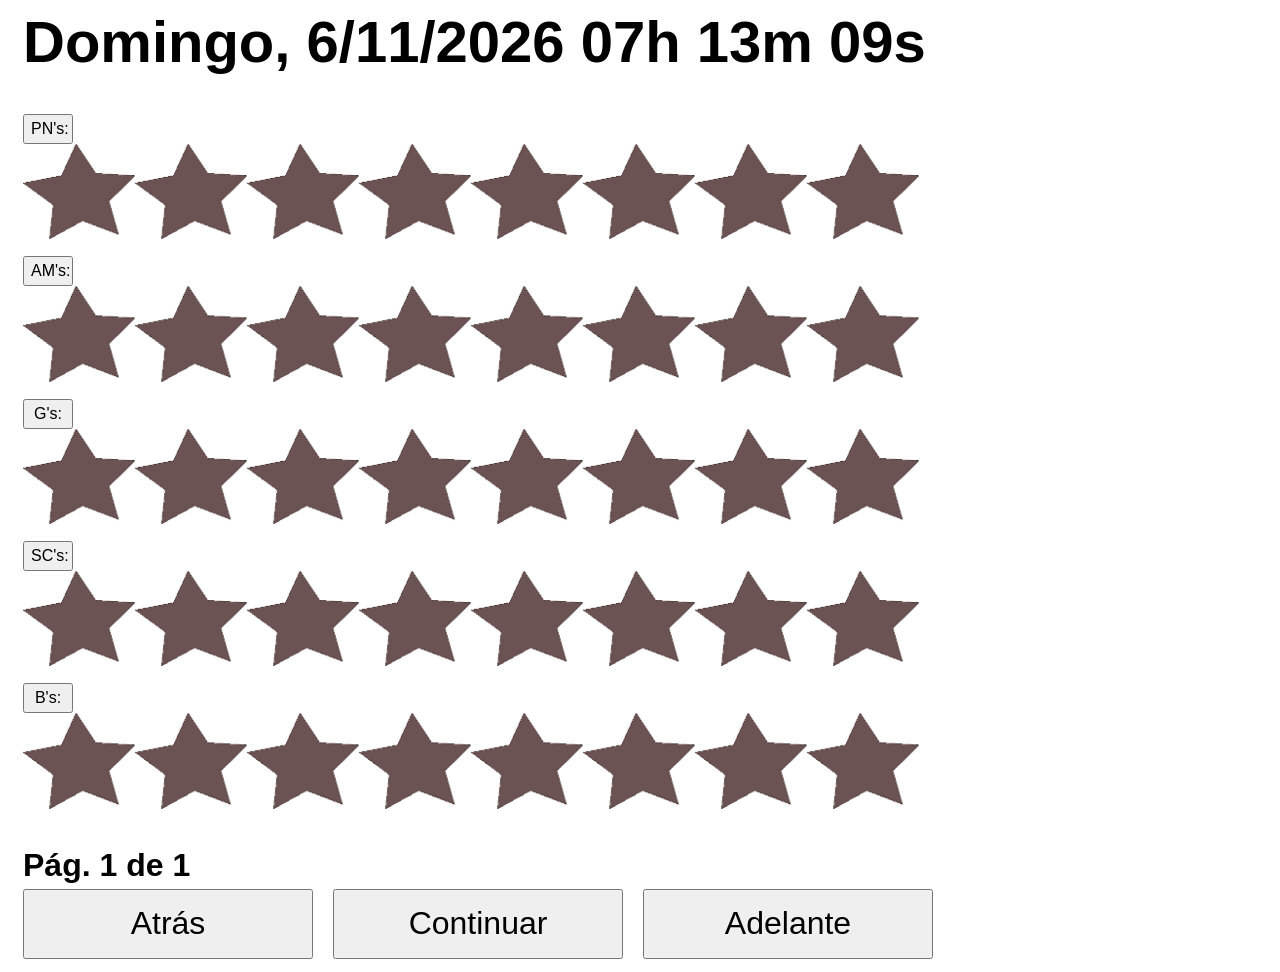
==== index.html @ b4779f3b "refactor: reorganize static site directory structure and replace dazm.html with index.html" ====
<!doctype html>
<html lang="es">
    <head>
        <meta charset="utf-8">
        <title>DaZM v4</title>
        <link rel="stylesheet" href="css/main.css">
    </head>
    <body>
        <div id="infoGeneral"></div>
        <div id="infoRezos"></div>
        <div id="infoNavegacion"></div>
        <div id="botonesNavegacion"></div>
        <script src="js/configuracion.js"></script>
        <script src="js/carta_navegacion.js"></script>
        <script src="js/rezos.js"></script>
        <script src="js/dazm.js"></script>
    </body>
</html>
---- css/main.css ----
body {
    font-family: Segoe UI,SegoeUI,Helvetica Neue,Helvetica,Arial,sans-serif;
    font-size: 32px;
}

#infoGeneral {
    font-size: 58px;
    font-weight: bold;
    margin-left: 15px;
}

.abreviatura {
    cursor: pointer;
    font-size: 16px;
    width: 50px;
    height: 30px;
}

#infoRezos {
    margin-top: 30px;
    margin-left: 15px;
    margin-bottom: 30px;
}

#infoNavegacion {
    font-weight: bold;
    margin-left: 15px;
}

.botonNavegacion {
    font-size: 32px;
    margin-top: 5px;
    margin-left: 15px;
    margin-bottom: 5px;
    margin-right: 5px;
    width: 290px;
    height: 70px;
    cursor: pointer;
}
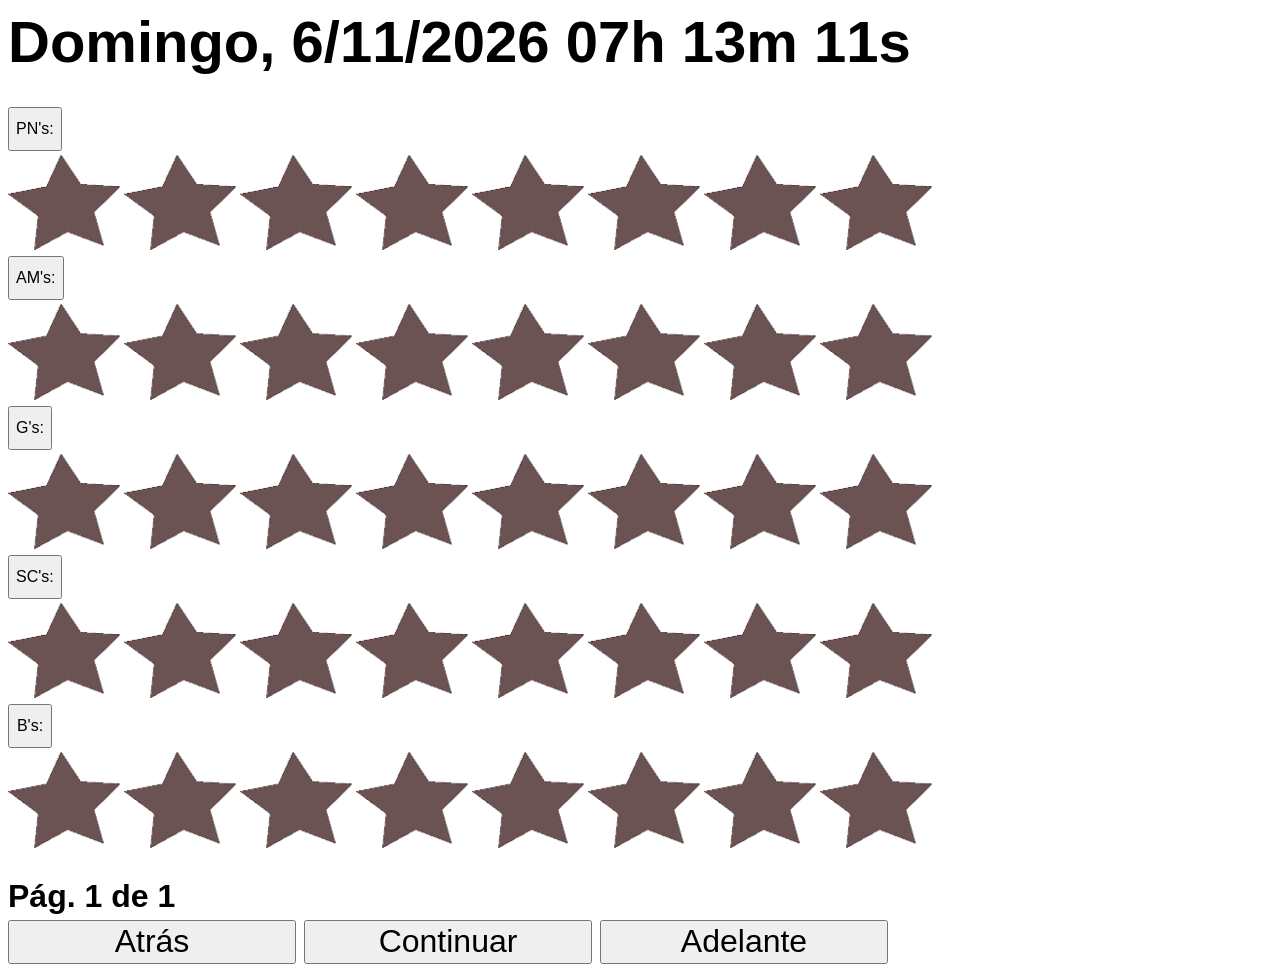
==== commit 9efe740f: "feat: add responsive layout for mobile and small screens" ====
--- a/index.html
+++ b/index.html
@@ -2,6 +2,7 @@
 <html lang="es">
     <head>
         <meta charset="utf-8">
+        <meta name="viewport" content="width=device-width, initial-scale=1">
         <title>DaZM v4</title>
         <link rel="stylesheet" href="css/main.css">
     </head>
--- a/css/main.css
+++ b/css/main.css
@@ -1,39 +1,84 @@
+*, *::before, *::after {
+    box-sizing: border-box;
+}
+
+html {
+    -webkit-text-size-adjust: 100%;
+}
+
 body {
-    font-family: Segoe UI,SegoeUI,Helvetica Neue,Helvetica,Arial,sans-serif;
-    font-size: 32px;
+    font-family: Segoe UI, SegoeUI, Helvetica Neue, Helvetica, Arial, sans-serif;
+    font-size: clamp(1rem, 2.5vw, 2rem);
+    margin: 0;
+    padding: 0.5rem;
+    max-width: 100%;
+    overflow-x: hidden;
 }
 
 #infoGeneral {
-    font-size: 58px;
+    font-size: clamp(1.5rem, 5vw, 3.625rem);
     font-weight: bold;
-    margin-left: 15px;
+    margin-left: 0;
 }
 
 .abreviatura {
     cursor: pointer;
-    font-size: 16px;
-    width: 50px;
-    height: 30px;
+    font-size: clamp(0.875rem, 2vw, 1rem);
+    min-width: 2.75rem;
+    min-height: 2.75rem;
+    width: auto;
+    height: auto;
 }
 
 #infoRezos {
+    display: flex;
+    flex-wrap: wrap;
+    align-items: center;
+    gap: 0.25rem;
     margin-top: 30px;
-    margin-left: 15px;
+    margin-left: 0;
     margin-bottom: 30px;
+}
+
+#infoRezos > div {
+    flex-basis: 100%;
+}
+
+.imagenEstrella {
+    width: clamp(2.5rem, 11vw, 7rem);
+    height: auto;
+    max-width: 100%;
 }
 
 #infoNavegacion {
     font-weight: bold;
-    margin-left: 15px;
+    margin-left: 0;
+}
+
+#botonesNavegacion {
+    display: flex;
+    flex-wrap: wrap;
+    gap: 0.5rem;
 }
 
 .botonNavegacion {
-    font-size: 32px;
+    font-size: clamp(1rem, 2.5vw, 2rem);
     margin-top: 5px;
-    margin-left: 15px;
+    margin-left: 0;
     margin-bottom: 5px;
-    margin-right: 5px;
-    width: 290px;
-    height: 70px;
+    margin-right: 0;
+    width: min(100%, 18rem);
+    min-height: 2.75rem;
+    height: auto;
     cursor: pointer;
 }
+
+@media (max-width: 480px) {
+    body {
+        padding: 0.25rem;
+    }
+
+    #infoRezos {
+        gap: 0.125rem;
+    }
+}
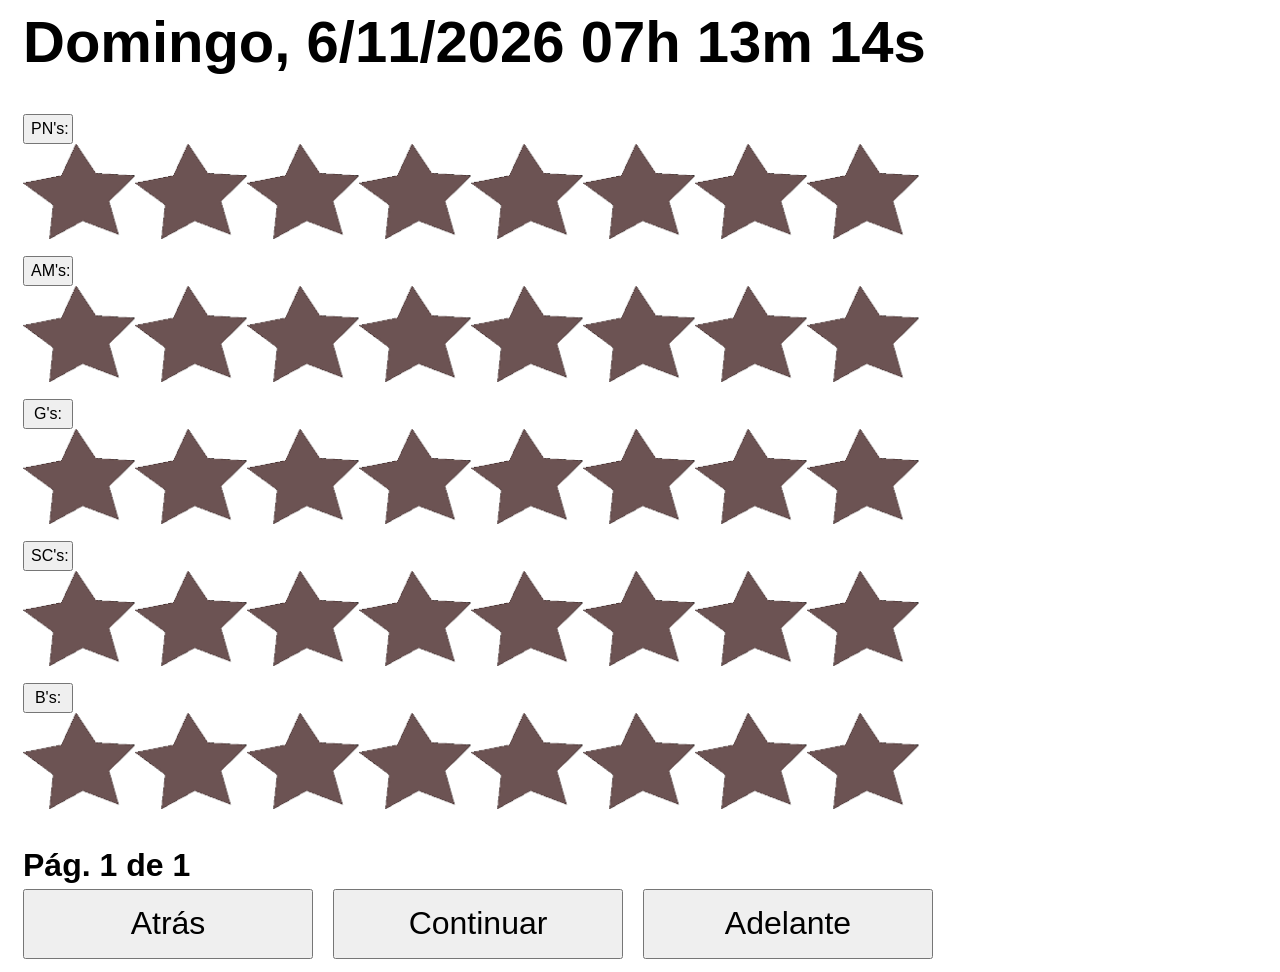
==== commit 6bf86a05: "revert: remove responsive layout changes" ====
--- a/index.html
+++ b/index.html
@@ -2,7 +2,6 @@
 <html lang="es">
     <head>
         <meta charset="utf-8">
-        <meta name="viewport" content="width=device-width, initial-scale=1">
         <title>DaZM v4</title>
         <link rel="stylesheet" href="css/main.css">
     </head>
--- a/css/main.css
+++ b/css/main.css
@@ -1,84 +1,39 @@
-*, *::before, *::after {
-    box-sizing: border-box;
-}
-
-html {
-    -webkit-text-size-adjust: 100%;
-}
-
 body {
-    font-family: Segoe UI, SegoeUI, Helvetica Neue, Helvetica, Arial, sans-serif;
-    font-size: clamp(1rem, 2.5vw, 2rem);
-    margin: 0;
-    padding: 0.5rem;
-    max-width: 100%;
-    overflow-x: hidden;
+    font-family: Segoe UI,SegoeUI,Helvetica Neue,Helvetica,Arial,sans-serif;
+    font-size: 32px;
 }
 
 #infoGeneral {
-    font-size: clamp(1.5rem, 5vw, 3.625rem);
+    font-size: 58px;
     font-weight: bold;
-    margin-left: 0;
+    margin-left: 15px;
 }
 
 .abreviatura {
     cursor: pointer;
-    font-size: clamp(0.875rem, 2vw, 1rem);
-    min-width: 2.75rem;
-    min-height: 2.75rem;
-    width: auto;
-    height: auto;
+    font-size: 16px;
+    width: 50px;
+    height: 30px;
 }
 
 #infoRezos {
-    display: flex;
-    flex-wrap: wrap;
-    align-items: center;
-    gap: 0.25rem;
     margin-top: 30px;
-    margin-left: 0;
+    margin-left: 15px;
     margin-bottom: 30px;
-}
-
-#infoRezos > div {
-    flex-basis: 100%;
-}
-
-.imagenEstrella {
-    width: clamp(2.5rem, 11vw, 7rem);
-    height: auto;
-    max-width: 100%;
 }
 
 #infoNavegacion {
     font-weight: bold;
-    margin-left: 0;
-}
-
-#botonesNavegacion {
-    display: flex;
-    flex-wrap: wrap;
-    gap: 0.5rem;
+    margin-left: 15px;
 }
 
 .botonNavegacion {
-    font-size: clamp(1rem, 2.5vw, 2rem);
+    font-size: 32px;
     margin-top: 5px;
-    margin-left: 0;
+    margin-left: 15px;
     margin-bottom: 5px;
-    margin-right: 0;
-    width: min(100%, 18rem);
-    min-height: 2.75rem;
-    height: auto;
+    margin-right: 5px;
+    width: 290px;
+    height: 70px;
     cursor: pointer;
 }
-
-@media (max-width: 480px) {
-    body {
-        padding: 0.25rem;
-    }
-
-    #infoRezos {
-        gap: 0.125rem;
-    }
-}
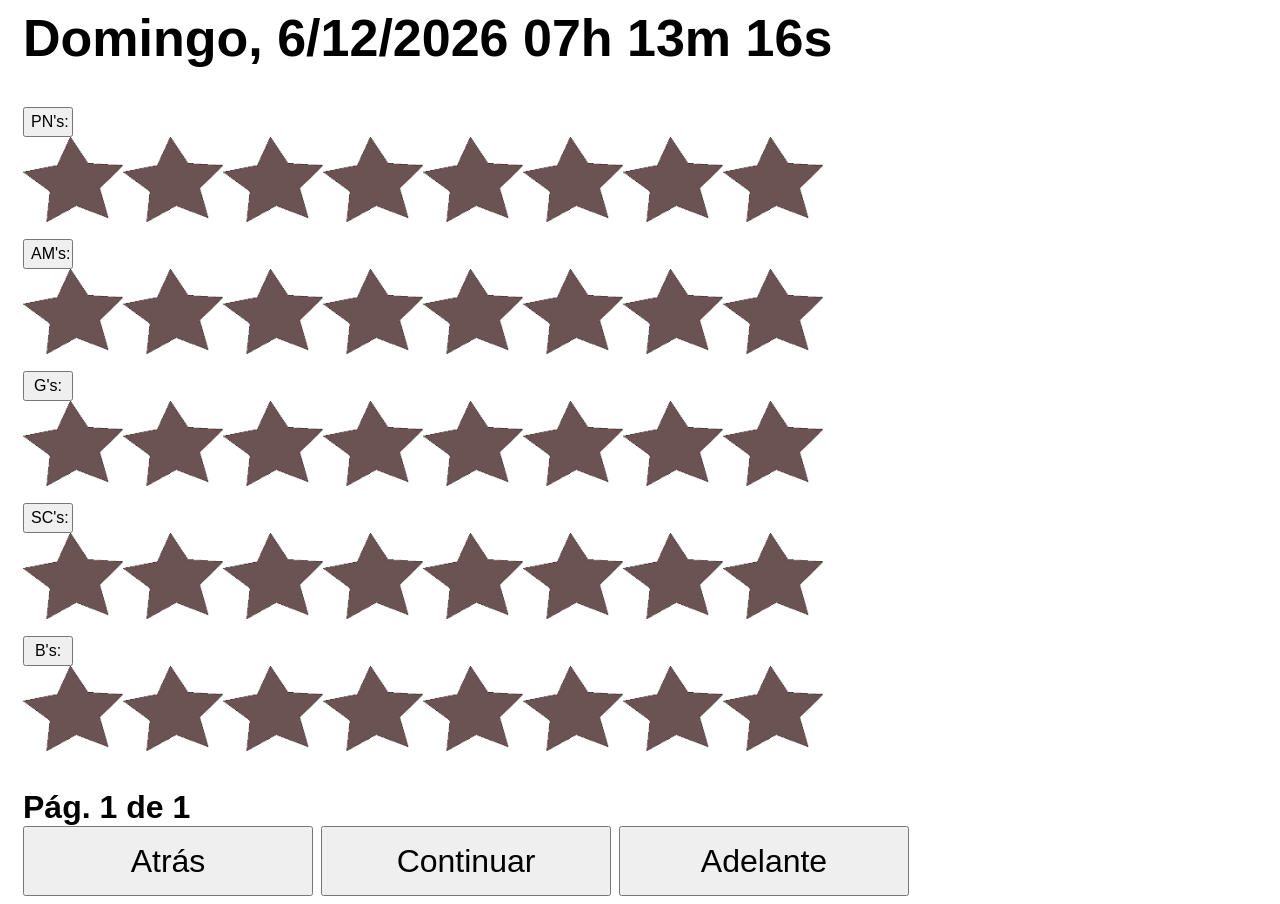
==== commit 8d7cd708: "feat: persist app state in localStorage with daily reset" ====
--- a/index.html
+++ b/index.html
@@ -13,6 +13,7 @@
         <script src="js/configuracion.js"></script>
         <script src="js/carta_navegacion.js"></script>
         <script src="js/rezos.js"></script>
+        <script src="js/persistencia.js"></script>
         <script src="js/dazm.js"></script>
     </body>
 </html>
--- a/css/main.css
+++ b/css/main.css
@@ -4,7 +4,7 @@
 }
 
 #infoGeneral {
-    font-size: 58px;
+    font-size: 52px;
     font-weight: bold;
     margin-left: 15px;
 }
@@ -27,13 +27,29 @@
     margin-left: 15px;
 }
 
+#botonesNavegacion {
+    display: flex;
+    flex-wrap: wrap;
+    gap: 0.5rem;
+    margin-left: 15px;
+}
+
 .botonNavegacion {
     font-size: 32px;
-    margin-top: 5px;
-    margin-left: 15px;
-    margin-bottom: 5px;
-    margin-right: 5px;
-    width: 290px;
-    height: 70px;
+    margin: 0;
+    width: min(290px, 100%);
+    min-height: 70px;
+    height: auto;
+    padding: 0.35rem 0.75rem;
+    line-height: 1.25;
+    box-sizing: border-box;
     cursor: pointer;
 }
+
+/* Móvil: 112px (js/dazm.js). Portátil/escritorio: un poco más pequeñas. */
+@media (min-width: 64rem) {
+    .imagenEstrella {
+        width: 100px;
+        height: auto;
+    }
+}
